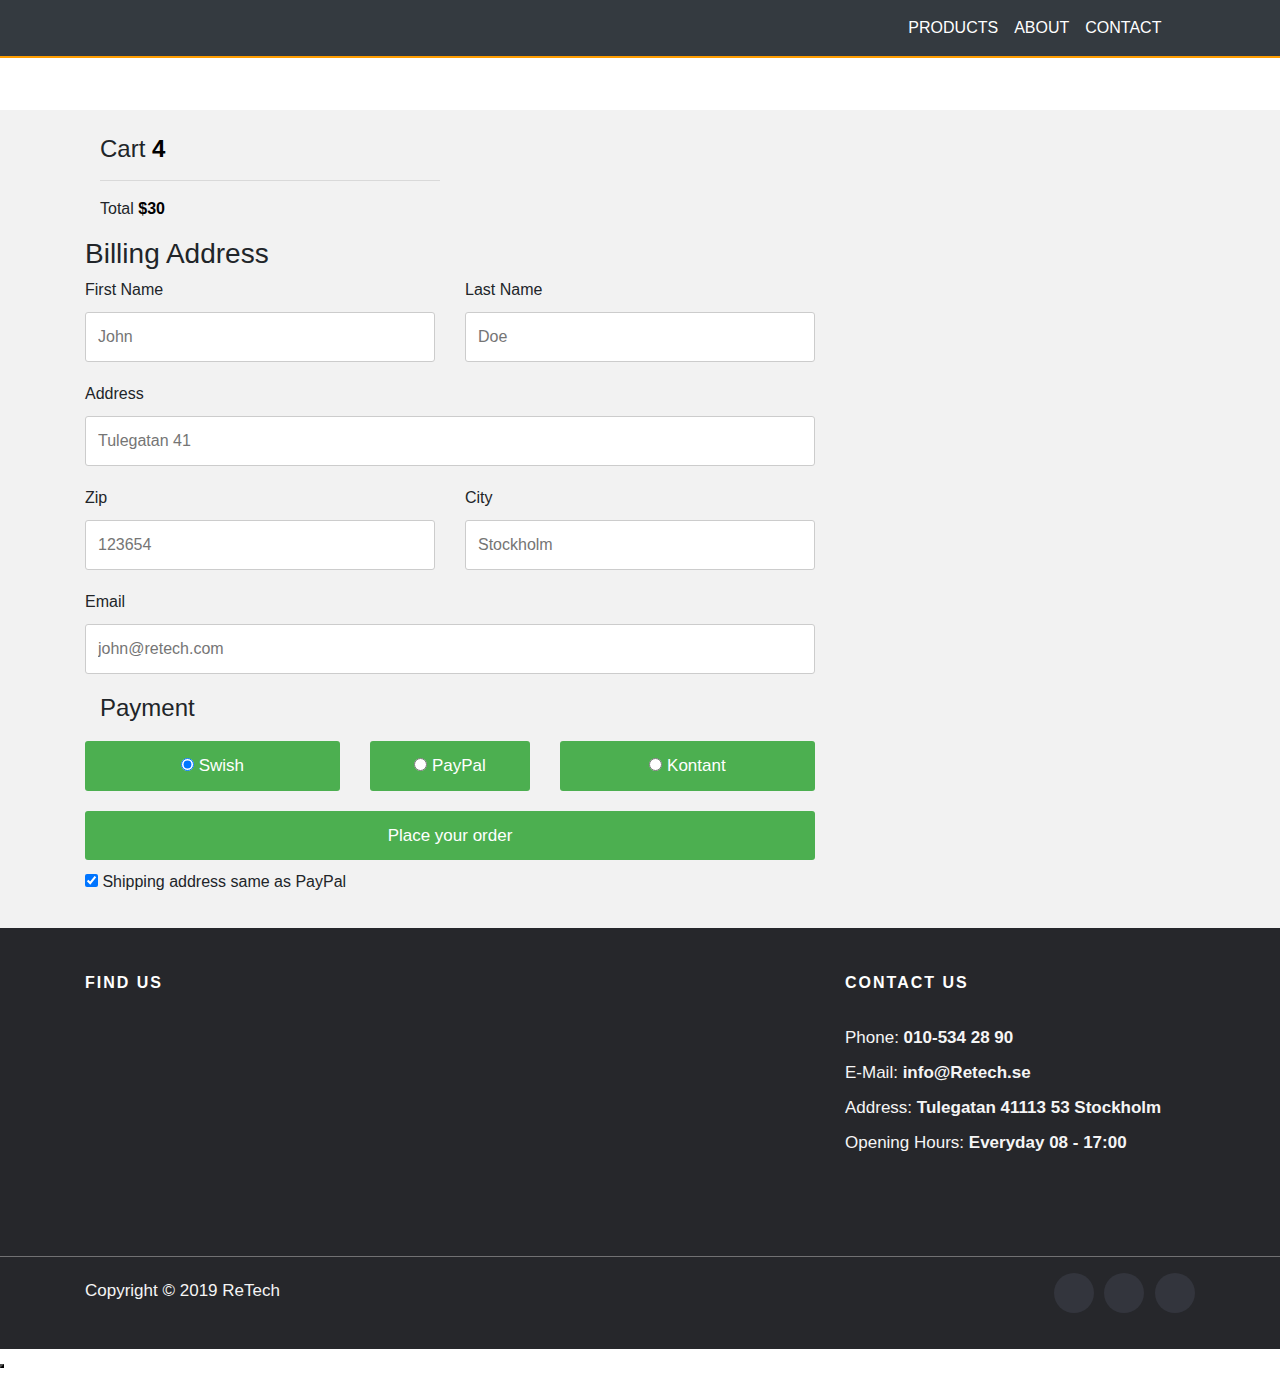
==== checkout.html @ 53934b42 "latest verson1" ====
<!DOCTYPE html>
<html lang="en">

<head>
    <title>ReTech-Shop</title>

    <!-- Required meta tags -->
    <meta charset="utf-8">
    <meta name="viewport" content="width=device-width, initial-scale=1, shrink-to-fit=no">

    <!-- Fontawesome CSS -->
    <link rel="stylesheet" href="https://use.fontawesome.com/releases/v5.6.1/css/all.css" integrity="sha384-gfdkjb5BdAXd+lj+gudLWI+BXq4IuLW5IT+brZEZsLFm++aCMlF1V92rMkPaX4PP" crossorigin="anonymous">

    <!-- Bootstrap CSS -->
    <link rel="stylesheet" href="https://stackpath.bootstrapcdn.com/bootstrap/4.1.3/css/bootstrap.min.css">

    <link rel="stylesheet" type="text/css" href="checkout.css">

</head>

<body>

    <!-- Navbar -->
    <nav class="navbar bg-dark navbar-expand-md navbar-dark fixed-top" id="nav-main">
        <div class="container">
            <a href="main.html" class="navbar-brand">
                <img src="logo/retech_logo_2.png" alt="">
            </a>
            <button class="navbar-toggler" type="button" data-toggle="collapse" data-target="#navbarCollapse">
                <span class="navbar-toggler-icon"></span>
            </button>

            <div id="navbarCollapse" class="collapse navbar-collapse">
                <ul class="navbar-nav ml-auto">
                    <li class="nav-item">
                        <a href="main.html" class="nav-link active"><i class="fa fa-fw fa-home"></i>
                        </a>
                    </li>

                    <li class="nav-item dropdown">
                        <a href="product.html" class="nav-link active">
                            PRODUCTS
                        </a>
                    </li>

                    <li class="nav-item">
                        <a href="#" class="nav-link active">
                            ABOUT
                        </a>
                    </li>

                    <li class="nav-item">
                        <a href="#footer" class="nav-link active">
                            CONTACT
                        </a>
                    </li>

                    <li class="nav-item">
                        <a href="checkout.html" class="nav-link active"> <i class="fas fa-shopping-basket"></i><span class="badge badge-notify my-cart-badge text-warning"> </span>
                        </a>
                    </li>
                </ul>
            </div>
        </div>
    </nav>

    <!-- cart -->
    <div class="checkout">
        <div class="col-lg-4 col-md-6">
            <div class="row">
                <div class="emptyProducts">
                    <!-- <ul id="productResult">
                        <li >
    
                        </li>
                    </ul> -->
                    <!-- <p>ReTech Shopping!</p> -->
                </div>
            </div>
        </div>
        <div class="row">
            <div class="container">
                <div class="col-lg-4 col-md-6 pt-4">
                    <h4>Cart
                        <span class="price" style="color:black">
                        <i class="fa fa-shopping-cart"></i>
                        <b>4</b>
                    </span>
                    </h4>
                    <ul id="productResult">

                    </ul>
                    <!-- <p><a href="#">Product 1</a> <span class="price">$15</span></p>
                        <p><a href="#">Product 2</a> <span class="price">$5</span></p>
                        <p><a href="#">Product 3</a> <span class="price">$8</span></p>
                        <p><a href="#">Product 4</a> <span class="price">$2</span></p> -->
                    <hr>
                    <p>Total <span class="price" style="color:black"><b>$30</b></span></p>
                </div>

                <form>
                    <div>
                        <!-- <div class="col-50> -->
                        <h3>Billing Address</h3>
                        <div class="row">
                            <div class="col-lg-4 col-md-6">
                                <!-- <div class="col-50"> -->
                                <label for="fname"><i class="fa fa-user"></i> First Name</label>
                                <input type="text" id="fname" name="firstname" placeholder="John">
                            </div>
                            <div class="col-lg-4 col-md-6">
                                <!-- <div class="col-50"> -->
                                <label for="lname"><i class="fa fa-institution"></i>Last Name</label>
                                <input type="text" id="lname" name="lastname" placeholder="Doe">
                            </div>
                        </div>
                        <div class="row">
                            <div class="col-lg-8 col-md-8">
                                <!-- <div class="col-50"> -->
                                <label for="adr"><i class="fa fa-address-card-o"></i> Address</label>
                                <input type="text" id="adr" name="address" placeholder="Tulegatan 41">
                            </div>
                        </div>
                        <div class="row">
                            <div class="col-lg-4 col-md-6">
                                <!-- <div class="col-50"> -->
                                <label for="zip">Zip</label>
                                <input type="text" id="zip" name="zip" placeholder="123654">
                            </div>
                            <div class="col-lg-4 col-md-6">
                                <!-- <div class="col-50"> -->
                                <label for="city">City</label>
                                <input type="text" id="city" name="city" placeholder="Stockholm">
                            </div>
                        </div>
                        <div class="row">
                            <div class="col-lg-8 col-md-8">
                                <!-- <div class="col-75"> -->
                                <label for="email"><i class="fa fa-envelope"></i> Email</label>
                                <input type="text" id="email" name="email" placeholder="john@retech.com">
                            </div>
                        </div>
                    </div>

                    <!-- <div class="col-25"> -->
                    <div class="col-lg-4 col-md-6">
                        <h4>Payment
                            <i class="fab fa-paypal"></i>
                            <i class="fab fa-cc-paypal"></i>
                        </h4>
                    </div>
                    <!-- <label for="pname">PayPal</label>
                 <label for="sname">Swish</label> -->

                    <div class="row">
                        <div class="col-lg-3 col-md-6">
                            <label class="btn active">
                            <input type="radio" name="options" id="option1" autocomplete="off" checked> Swish
                        </label>
                        </div>
                        <div class="col-lg-2 col-md-6">
                            <label class="btn">
                            <input type="radio" name="options" id="option2" autocomplete="off"> PayPal
                        </label>
                        </div>
                        <div class="col-lg-3 col-md-6">
                            <label class="btn">
                            <input type="radio" name="options" id="option3" autocomplete="off"> Kontant
                        </label>
                        </div>
                    </div>

                    <div class="row">
                        <div class="col-lg-8 col-md-8">
                            <input type="submit" value="Place your order" class="btn">
                        </div>
                    </div>

                    <label>
                    <input type="checkbox" checked="checked" name="sameadr"> Shipping address same as PayPal
                </label>

                    <div class="btn-group btn-group-toggle" data-toggle="buttons">
                    </div>
                </form>
            </div>
        </div>
    </div>

    <!-- /footer -->
    <footer id="footer" class="site-footer">
        <div class="container">
            <div class="row">

                <div class="col-sm-12 col-md-8">
                    <h6><b>Find Us</b></h6>
                    <iframe src="https://www.google.com/maps/embed?pb=!1m18!1m12!1m3!1d2034.2135041573024!2d18.055839615561407!3d59.346083816721794!2m3!1f0!2f0!3f0!3m2!1i1024!2i768!4f13.1!3m3!1m2!1s0x465f9d6c1f42b387%3A0xdfa8086ea7907082!2sTulegatan%2041%2C%20113%2053%20Stockholm!5e0!3m2!1ssv!2sse!4v1575978745224!5m2!1ssv!2sse"
                        width="300" height="200" frameborder="0" style="border:0;" allowfullscreen=""></iframe>
                </div>

                <div class="col-xs-6 col-md-4">
                    <h6><b>Contact Us</b></h6>
                    <ul class="footer-contact">
                        <li>Phone: <b>010-534 28 90</b></li>
                        <li>E-Mail: <b>info@Retech.se</b></li>
                        <li>Address: <b>Tulegatan 41113 53 Stockholm</b></li>
                        <li>Opening Hours: <b>Everyday 08 - 17:00</b></li>
                    </ul>
                </div>
            </div>
        </div>

        <hr class=" mt-4">

        <div class="container">
            <div class="row">
                <div class="col-md-8 col-sm-6 col-xs-12">
                    <p class="copyright-text">Copyright &copy; 2019 ReTech</p>
                </div>

                <div class="col-md-4 col-sm-6 col-xs-12">
                    <ul class="social-icons">
                        <li><a class="facebook" href="http://www.facebook.com/" target="_blank"><i class="fab fa-facebook-square"></i></a></li>
                        <li><a class="twitter" href="http://www.twitter.com/" target="_blank"><i class="fab fa-twitter"></i></a></li>
                        <li><a class="linkedin" href="http://www.linkedin.com/" target="_blank"><i class="fab fa-linkedin-in"></i></a></li>
                    </ul>
                </div>
            </div>
        </div>
    </footer>


    <button onclick="topFunction()" id="goToTopBtn" title="Go to top"><i class="fas fa-arrow-alt-circle-up"></i></button>

    <script src="https://code.jquery.com/jquery-3.4.1.slim.min.js" integrity="sha384-J6qa4849blE2+poT4WnyKhv5vZF5SrPo0iEjwBvKU7imGFAV0wwj1yYfoRSJoZ+n" crossorigin="anonymous"></script>
    <script src="https://cdn.jsdelivr.net/npm/popper.js@1.16.0/dist/umd/popper.min.js" integrity="sha384-Q6E9RHvbIyZFJoft+2mJbHaEWldlvI9IOYy5n3zV9zzTtmI3UksdQRVvoxMfooAo" crossorigin="anonymous"></script>
    <script src="https://stackpath.bootstrapcdn.com/bootstrap/4.4.0/js/bootstrap.min.js" integrity="sha384-3qaqj0lc6sV/qpzrc1N5DC6i1VRn/HyX4qdPaiEFbn54VjQBEU341pvjz7Dv3n6P" crossorigin="anonymous"></script>

    <script type="text/javascript" src="checkout.js"></script>

</body>

</html>
---- checkout.css ----
* {
    margin: 0;
    padding: 0;
}

.navbar {
    border-bottom: 2px solid #FF9D00;
}

body {
    padding-top: 110px;
}

#productResult {
    min-width: 50%;
    min-height: 50%;
}

#emptyProducts {
    /* min-width: 50%;
    min-height: 50%; */
}


/* div {
    min-width: 30%;
    min-height: 30%;
} */


/* 
* {
    margin: 100;
    padding: 100;
} */


/* 
.form-control {
    margin: 10;
    padding: 10;
} */

img {
    /* max-height: 60px; */
}

.img-thumbnail {
    max-height: 60px;
}

.checkout {
    background-color: #f2f2f2;
}

input[type=text] {
    width: 100%;
    margin-bottom: 20px;
    padding: 12px;
    border: 1px solid #ccc;
    border-radius: 3px;
}

label {
    margin-bottom: 10px;
    display: block;
}

.icon-container {
    margin-bottom: 20px;
    padding: 7px 0;
    font-size: 24px;
}

.btn {
    background-color: #4CAF50;
    color: white;
    padding: 12px;
    margin: 10px 0;
    border: none;
    width: 100%;
    border-radius: 3px;
    cursor: pointer;
    font-size: 17px;
}

.btn:hover {
    background-color: #45a049;
}

span.price {
    /* float: right; */
    color: grey;
}


/* Responsive layout - when the screen is less than 800px wide, make the two columns stack on top of each other instead of next to each other (and change the direction - make the "cart" column go on top) */

@media (max-width: 800px) {}


/*footer*/

.site-footer {
    background-color: #26272b;
    padding: 45px 0 20px;
    font-size: 17px;
    line-height: 35px;
    color: whitesmoke;
}

.site-footer hr {
    border-top-color: #bbb;
    opacity: 0.5
}

.site-footer hr.small {
    margin: 20px 0
}

.site-footer h6 {
    color: #fff;
    font-size: 16px;
    text-transform: uppercase;
    padding-bottom: 20px;
    letter-spacing: 2px;
}

.footer-contact {
    padding-left: 0;
    list-style: none
}

.site-footer .social-icons {
    text-align: right
}

.site-footer .social-icons a {
    width: 40px;
    height: 40px;
    line-height: 40px;
    margin-left: 6px;
    margin-right: 0;
    border-radius: 100%;
    background-color: #33353d
}

.copyright-text {
    margin: 0
}

@media (max-width:991px) {
    .site-footer [class^=col-] {
        margin-bottom: 30px
    }
}

@media (max-width:767px) {
    .site-footer {
        padding-bottom: 0
    }
    .site-footer .copyright-text,
    .site-footer .social-icons {
        text-align: center
    }
}

.social-icons {
    padding-left: 0;
    margin-bottom: 0;
    list-style: none
}

.social-icons li {
    display: inline-block;
    margin-bottom: 4px
}

.social-icons li.title {
    margin-right: 15px;
    text-transform: uppercase;
    color: #96a2b2;
    font-weight: 700;
    font-size: 13px
}

.social-icons a {
    background-color: #eceeef;
    color: #818a91;
    font-size: 16px;
    display: inline-block;
    line-height: 44px;
    width: 44px;
    height: 44px;
    text-align: center;
    margin-right: 8px;
    border-radius: 100%;
    -webkit-transition: all .2s linear;
    -o-transition: all .2s linear;
    transition: all .2s linear
}

.social-icons a:active,
.social-icons a:focus,
.social-icons a:hover {
    color: #fff;
    background-color: #29aafe
}

.social-icons.size-sm a {
    line-height: 34px;
    height: 34px;
    width: 34px;
    font-size: 14px
}

.social-icons a.facebook:hover {
    background-color: #3b5998
}

.social-icons a.twitter:hover {
    background-color: #00aced
}

.social-icons a.linkedin:hover {
    background-color: #007bb6
}

.social-icons a.dribbble:hover {
    background-color: #ea4c89
}

@media (max-width:767px) {
    .social-icons li.title {
        display: block;
        margin-right: 0;
        font-weight: 600
    }
}
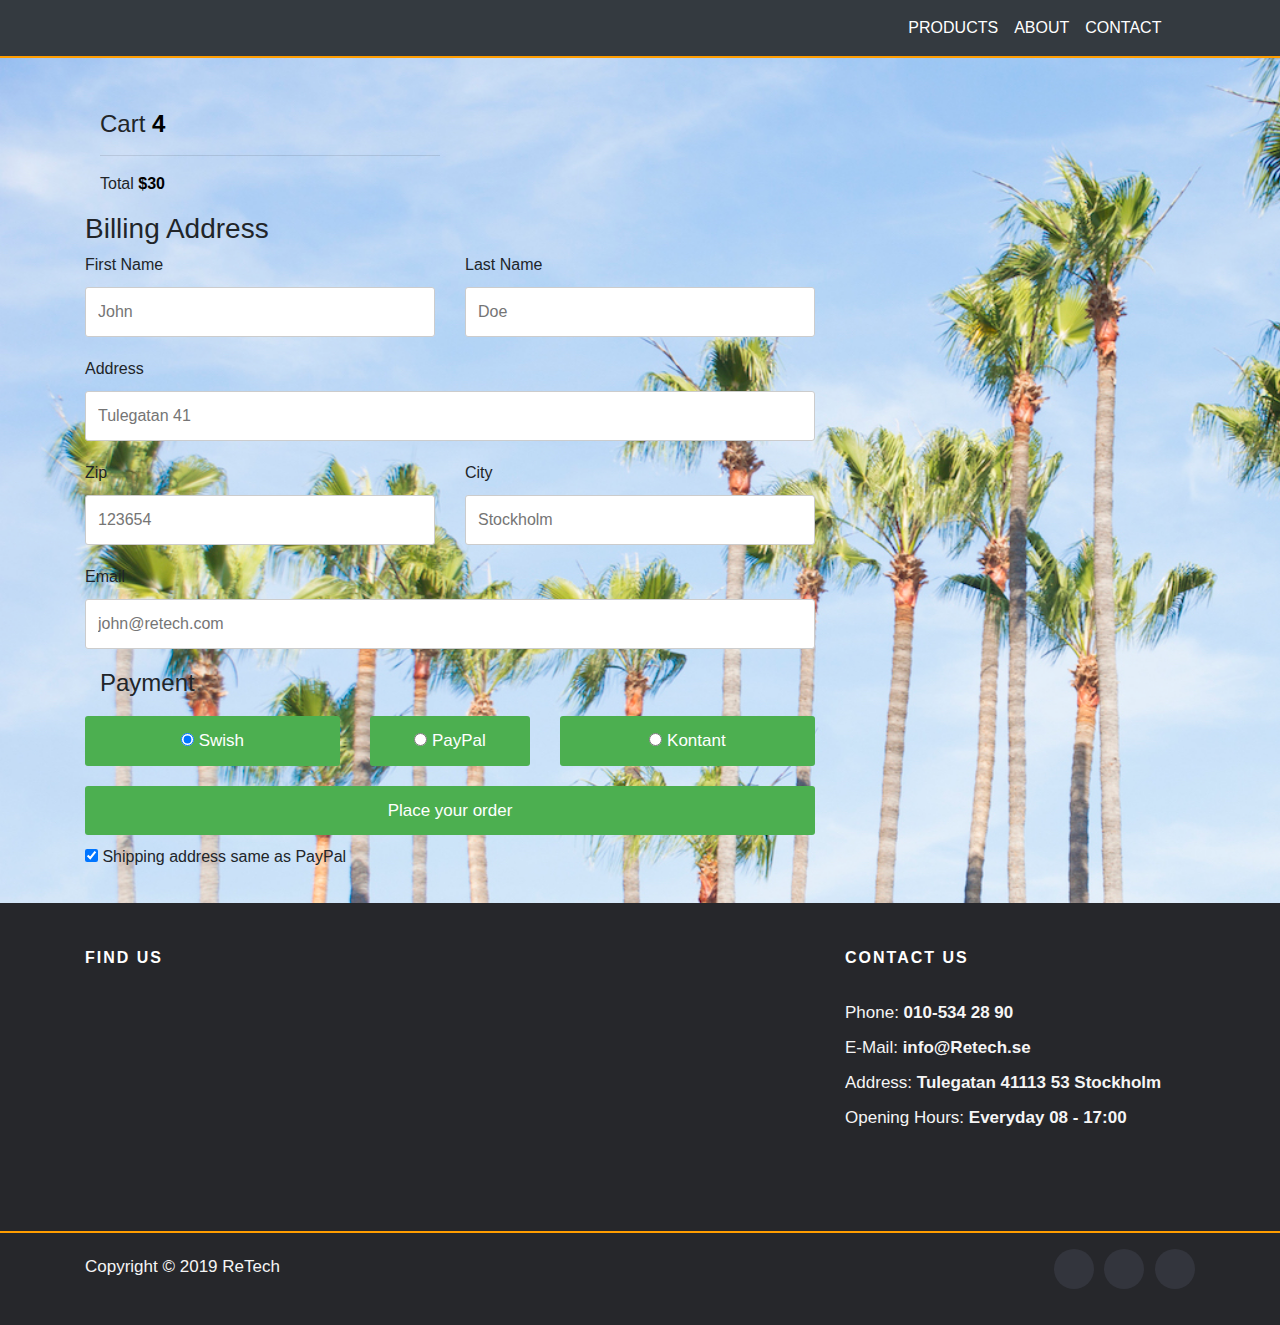
==== commit 3edeb154: "latest2" ====
--- a/checkout.html
+++ b/checkout.html
@@ -230,7 +230,7 @@
     </footer>
 
 
-    <button onclick="topFunction()" id="goToTopBtn" title="Go to top"><i class="fas fa-arrow-alt-circle-up"></i></button>
+
 
     <script src="https://code.jquery.com/jquery-3.4.1.slim.min.js" integrity="sha384-J6qa4849blE2+poT4WnyKhv5vZF5SrPo0iEjwBvKU7imGFAV0wwj1yYfoRSJoZ+n" crossorigin="anonymous"></script>
     <script src="https://cdn.jsdelivr.net/npm/popper.js@1.16.0/dist/umd/popper.min.js" integrity="sha384-Q6E9RHvbIyZFJoft+2mJbHaEWldlvI9IOYy5n3zV9zzTtmI3UksdQRVvoxMfooAo" crossorigin="anonymous"></script>
--- a/checkout.css
+++ b/checkout.css
@@ -8,7 +8,12 @@
 }
 
 body {
-    padding-top: 110px;
+    padding-top: 85px;
+    background: url(img/palm.jpg) no-repeat;
+    -webkit-background-size: cover;
+    -moz-background-size: cover;
+    -o-background-size: cover;
+    background-size: cover;
 }
 
 #productResult {
@@ -47,10 +52,6 @@
 
 .img-thumbnail {
     max-height: 60px;
-}
-
-.checkout {
-    background-color: #f2f2f2;
 }
 
 input[type=text] {
@@ -110,12 +111,7 @@
 }
 
 .site-footer hr {
-    border-top-color: #bbb;
-    opacity: 0.5
-}
-
-.site-footer hr.small {
-    margin: 20px 0
+    border: solid 1px #FF9D00;
 }
 
 .site-footer h6 {
@@ -226,10 +222,6 @@
     background-color: #007bb6
 }
 
-.social-icons a.dribbble:hover {
-    background-color: #ea4c89
-}
-
 @media (max-width:767px) {
     .social-icons li.title {
         display: block;
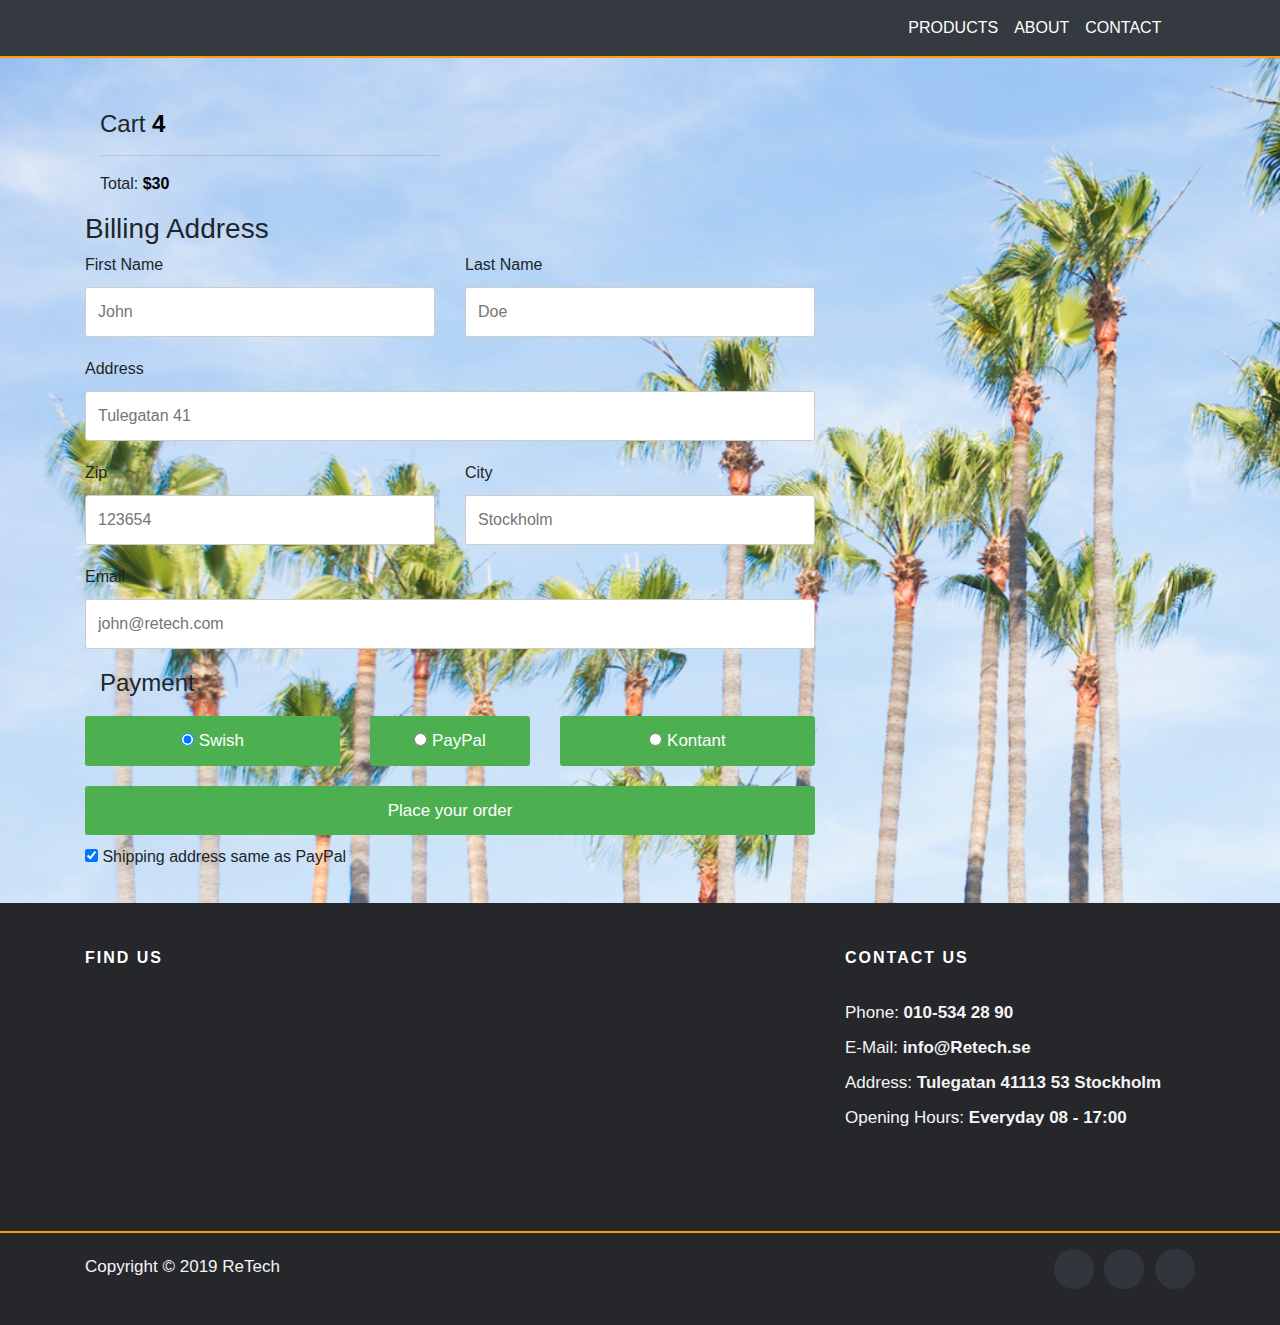
==== commit 868716ef: "dd" ====
--- a/checkout.html
+++ b/checkout.html
@@ -95,7 +95,7 @@
                         <p><a href="#">Product 3</a> <span class="price">$8</span></p>
                         <p><a href="#">Product 4</a> <span class="price">$2</span></p> -->
                     <hr>
-                    <p>Total <span class="price" style="color:black"><b>$30</b></span></p>
+                    <p>Total: <span id="priceSum" style="color:black"><b>$30</b></span></p>
                 </div>
 
                 <form>
